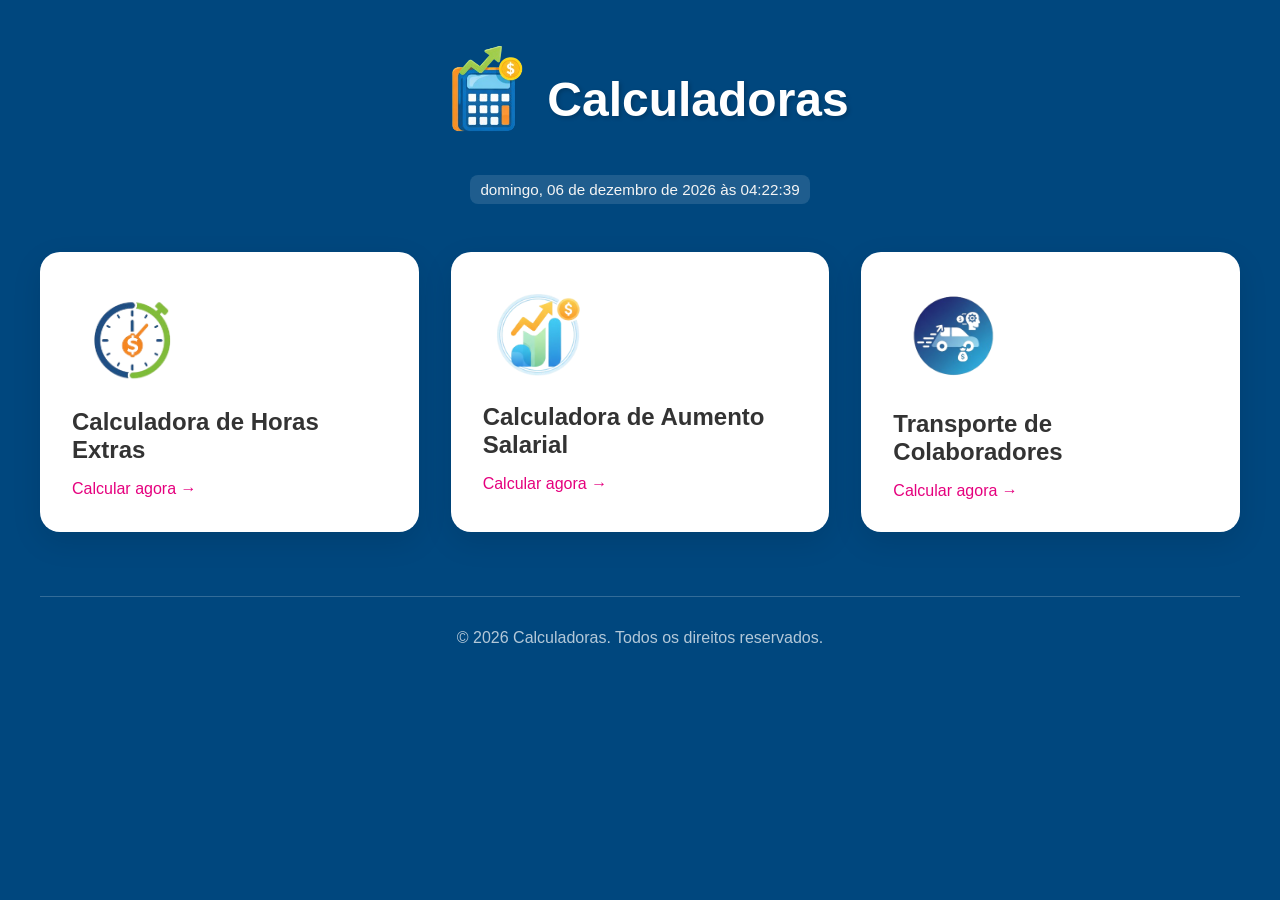
==== index.html @ 4f1ddef8 "1º Commit" ====
<!DOCTYPE html>
<html lang="en">
<head>
    <meta charset="UTF-8">
    <meta name="viewport" content="width=device-width, initial-scale=1.0">
    <link rel="stylesheet" href="style.css">
    <link rel="shortcut icon" href="logo.png" type="image/x-icon">
    <title>Calculadoras</title>
</head>
<body>
    <div class="container">
        <header>
            <div class="header-top">
                <img src="logo.png" alt="logo" class="logo">
                <h1>Calculadoras</h1>
            </div>
            <span id="dateTime"></span>
        </header>

        <main>
            <div class="cards-grid">
                <a href="Exercício%201/index.html" class="card">
                    <div class="card-icon"><img src="Exercício 1/logo1.png" alt="logo" width="120px"></div>
                    <h2>Calculadora de Horas Extras</h2>
                    <div class="card-meta">
                        <span>Calcular agora →</span>
                    </div>
                </a>

                <a href="Exercício%202/index.html" class="card">
                    <div class="card-icon"><img src="Exercício 2/logo2.png" alt="logo" width="100px"></div>
                    <h2>Calculadora de Aumento Salarial</h2>
                    <div class="card-meta">
                        <span>Calcular agora →</span>
                    </div>
                </a>

                <a href="Exercício%203/index.html" class="card">
                    <div class="card-icon"><img src="Exercício 3/logo3.png" alt="logo" width="120px"></div>
                    <h2>Transporte de Colaboradores</h2>
                    <div class="card-meta">
                        <span>Calcular agora →</span>
                    </div>
                </a>
            </div>
        </main>

        <footer>
            <p>&copy; 2026 Calculadoras. Todos os direitos reservados.</p>
        </footer>
    </div>

    <script>
        function updateDateTime() {
            const now = new Date();
            document.getElementById('dateTime').textContent = now.toLocaleString('pt-BR', {
                weekday: 'long',
                day: '2-digit',
                month: 'long',
                year: 'numeric',
                hour: '2-digit',
                minute: '2-digit',
                second: '2-digit'
            });
        }
        setInterval(updateDateTime, 1000);
        updateDateTime();
    </script>
</body>
</html>
---- style.css ----
* {
    margin: 0;
    padding: 0;
    box-sizing: border-box;
}

body {
    font-family: 'Segoe UI', Tahoma, Geneva, Verdana, sans-serif;
    background: #00477E;
    min-height: 100vh;
    padding: 2rem;
}

.container {
    max-width: 1200px;
    margin: 0 auto;
}

header {
    text-align: center;
    margin-bottom: 3rem;
    animation: fadeInDown 0.8s ease;
    display: flex;
    flex-direction: column;
    align-items: center;
    gap: 0.5rem;
}

.header-top {
    display: flex;
    align-items: center;
    gap: 1rem;
    flex-wrap: wrap;
    justify-content: center;
}

.logo {
    width: 100px;
    height: auto;
}

h1 {
    font-size: 3rem;
    color: white;
    text-shadow: 2px 2px 4px rgba(0,0,0,0.2);
    margin: 0;
}

#dateTime {
    color: #f5f5f5;
    font-size: 0.95rem;
    background: rgba(255, 255, 255, 0.12);
    padding: 6px 10px;
    border-radius: 8px;
}

.cards-grid {
    display: grid;
    grid-template-columns: repeat(auto-fit, minmax(320px, 1fr));
    gap: 2rem;
    animation: fadeInUp 0.8s ease;
}

/* Card */
.card {
    background: white;
    border-radius: 20px;
    padding: 2rem;
    text-decoration: none;
    color: inherit;
    transition: all 0.3s cubic-bezier(0.4, 0, 0.2, 1);
    box-shadow: 0 10px 30px rgba(0,0,0,0.1);
    display: block;
    position: relative;
    overflow: hidden;
}

.card::before {
    content: '';
    position: absolute;
    top: 0;
    left: 0;
    right: 0;
    height: 4px;
    background: #FFF200;
    transform: scaleX(0);
    transition: transform 0.3s ease;
}

.card:hover {
    transform: translateY(-10px);
    box-shadow: 0 20px 40px rgba(0,0,0,0.2);
}

.card:hover::before {
    transform: scaleX(1);
}

/* Card Content */
.card-icon {
    font-size: 3rem;
    margin-bottom: 1rem;
}

.card h2 {
    font-size: 1.5rem;
    margin-bottom: 0.75rem;
    color: #333;
}

.card p {
    color: #666;
    line-height: 1.5;
    margin-bottom: 1rem;
}

.card-meta {
    display: flex;
    align-items: center;
    gap: 0.5rem;
    color: #E5007E;
    font-weight: 500;
    margin-top: 1rem;
}

.card-meta span {
    transition: transform 0.3s ease;
}

.card:hover .card-meta span {
    transform: translateX(5px);
}

/* Footer */
footer {
    text-align: center;
    margin-top: 4rem;
    padding-top: 2rem;
    border-top: 1px solid rgba(255,255,255,0.2);
    color: rgba(255,255,255,0.7);
}



/* Responsivo */
@media (max-width: 768px) {
    body {
        padding: 1rem;
    }
    
    h1 {
        font-size: 2rem;
    }
    
    .cards-grid {
        gap: 1rem;
    }
    
    .card {
        padding: 1.5rem;
    }
}
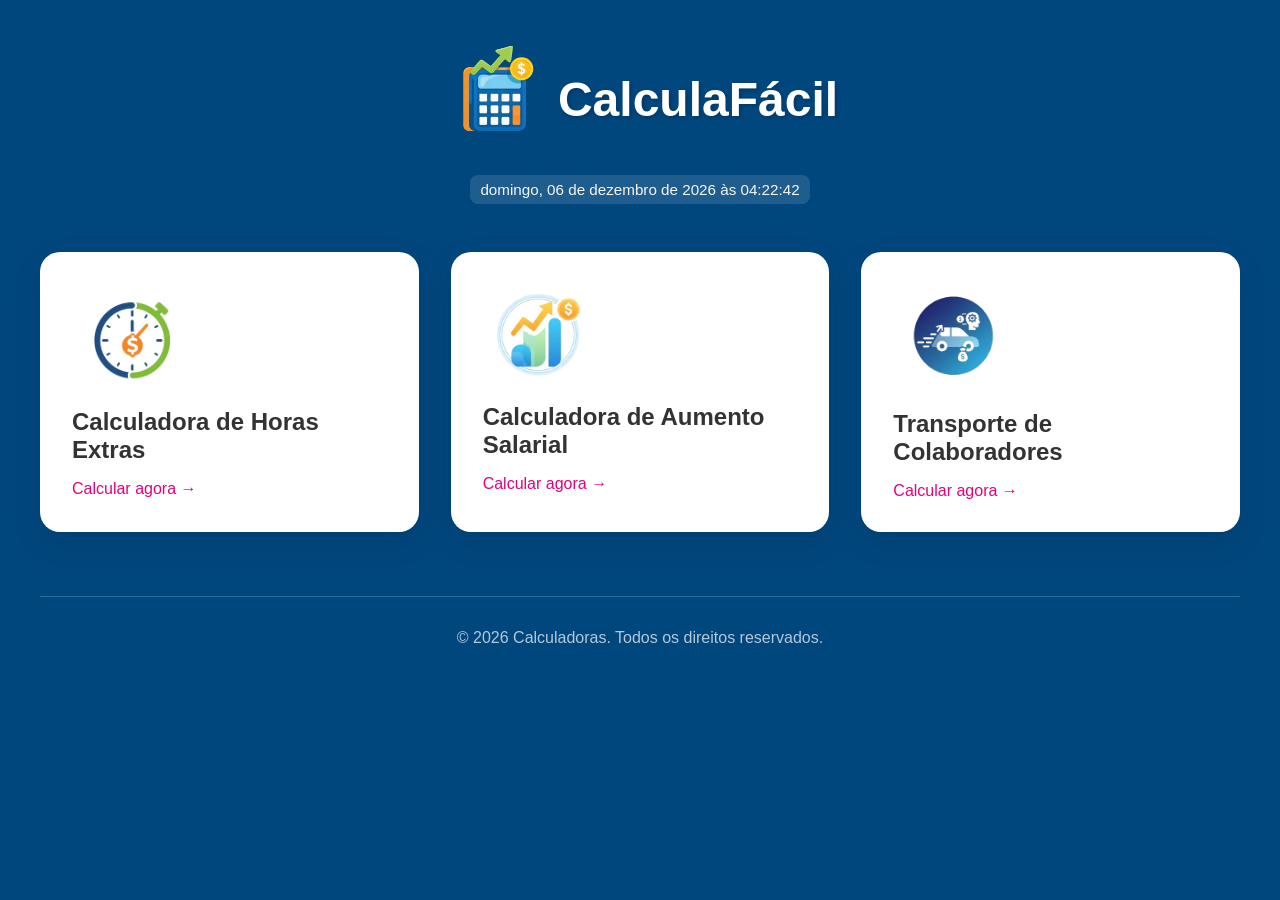
==== commit 9e9eff61: "Alteração do nome" ====
--- a/index.html
+++ b/index.html
@@ -5,14 +5,14 @@
     <meta name="viewport" content="width=device-width, initial-scale=1.0">
     <link rel="stylesheet" href="style.css">
     <link rel="shortcut icon" href="logo.png" type="image/x-icon">
-    <title>Calculadoras</title>
+    <title>CalculaFácil</title>
 </head>
 <body>
     <div class="container">
         <header>
             <div class="header-top">
                 <img src="logo.png" alt="logo" class="logo">
-                <h1>Calculadoras</h1>
+                <h1>CalculaFácil</h1>
             </div>
             <span id="dateTime"></span>
         </header>
